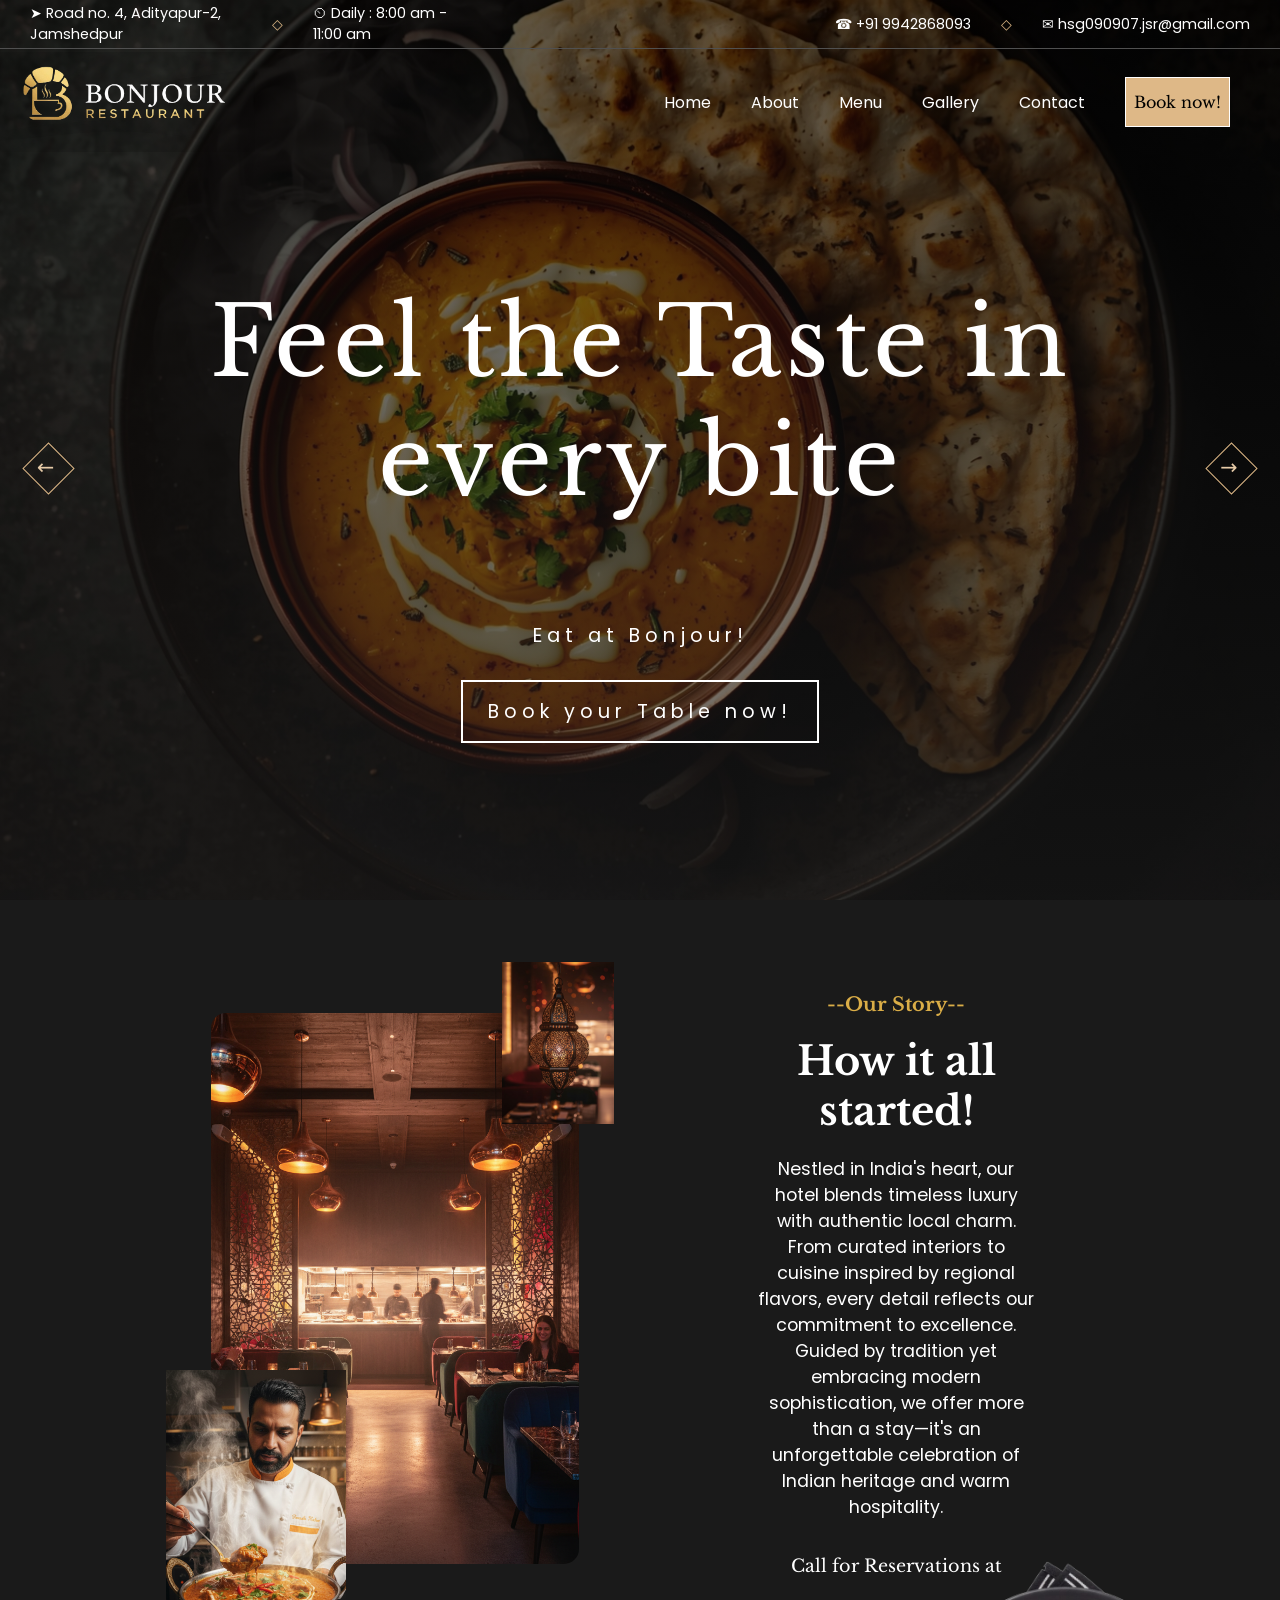
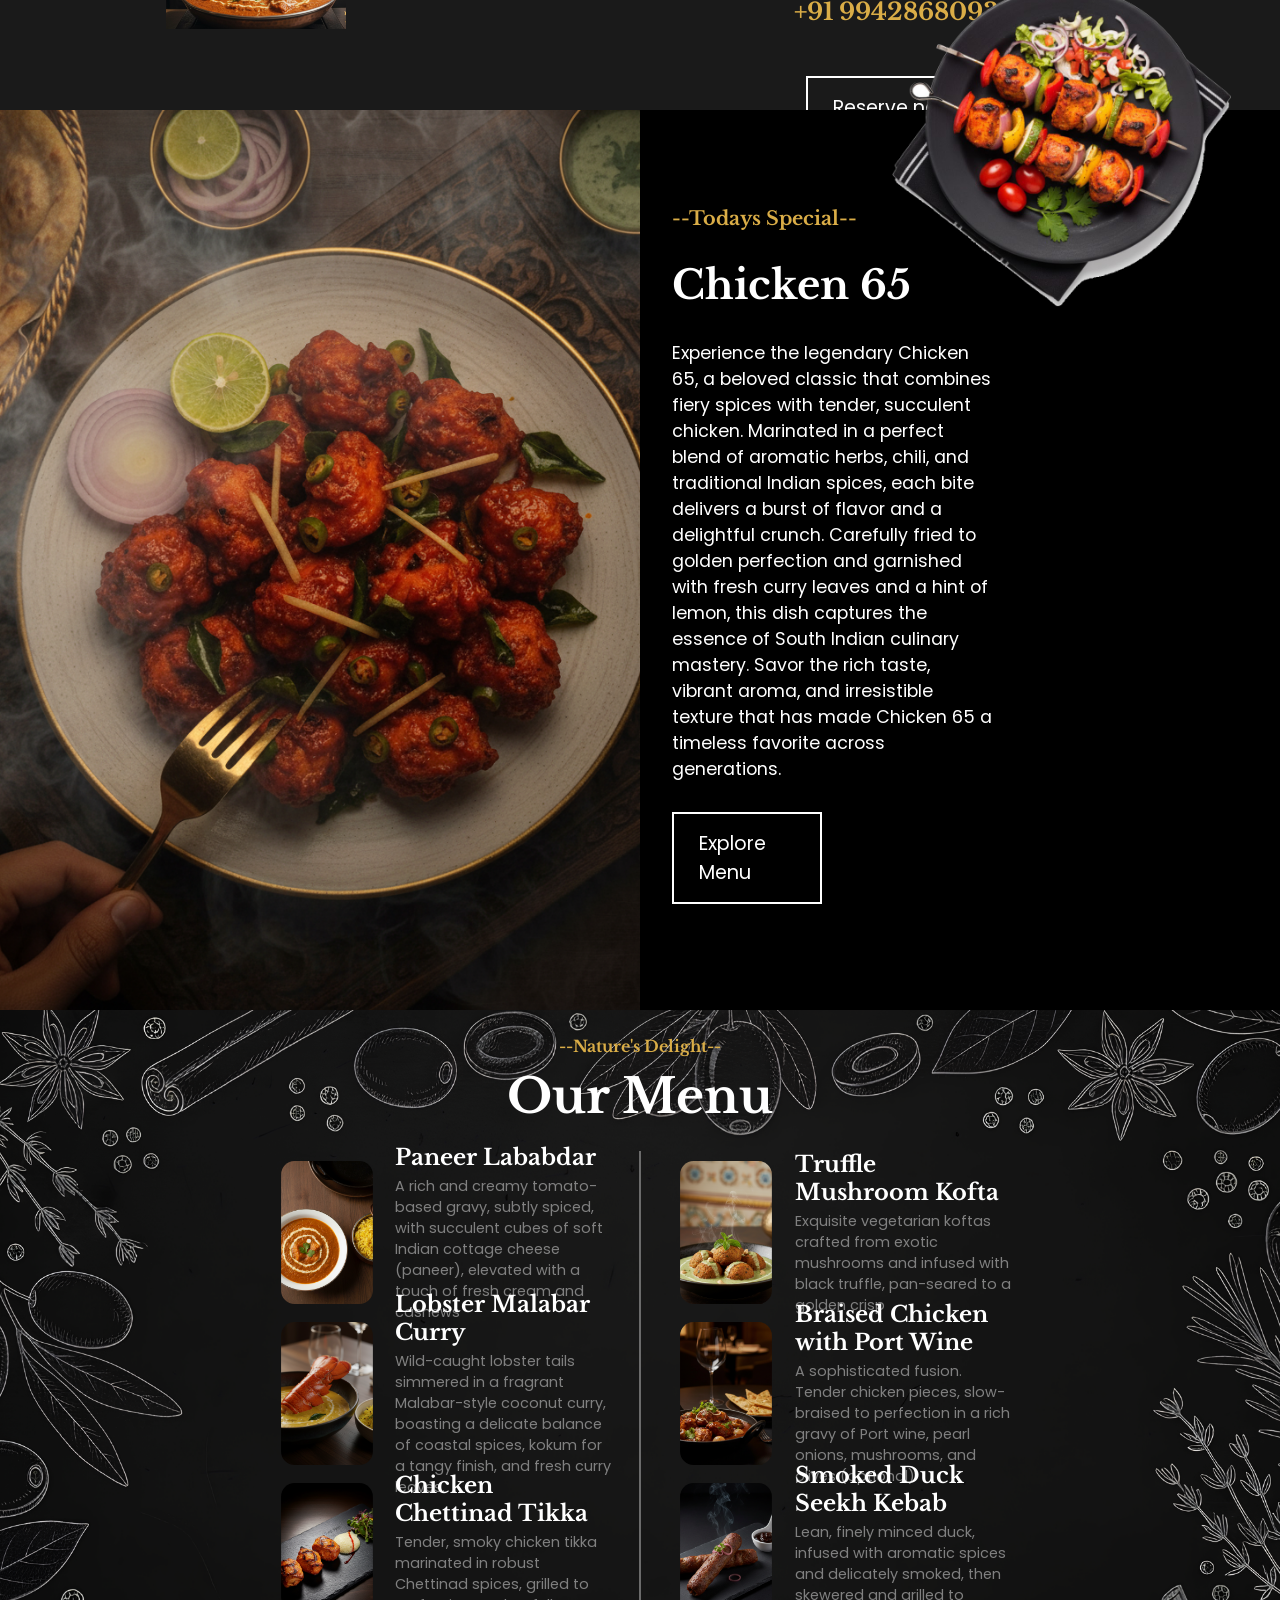
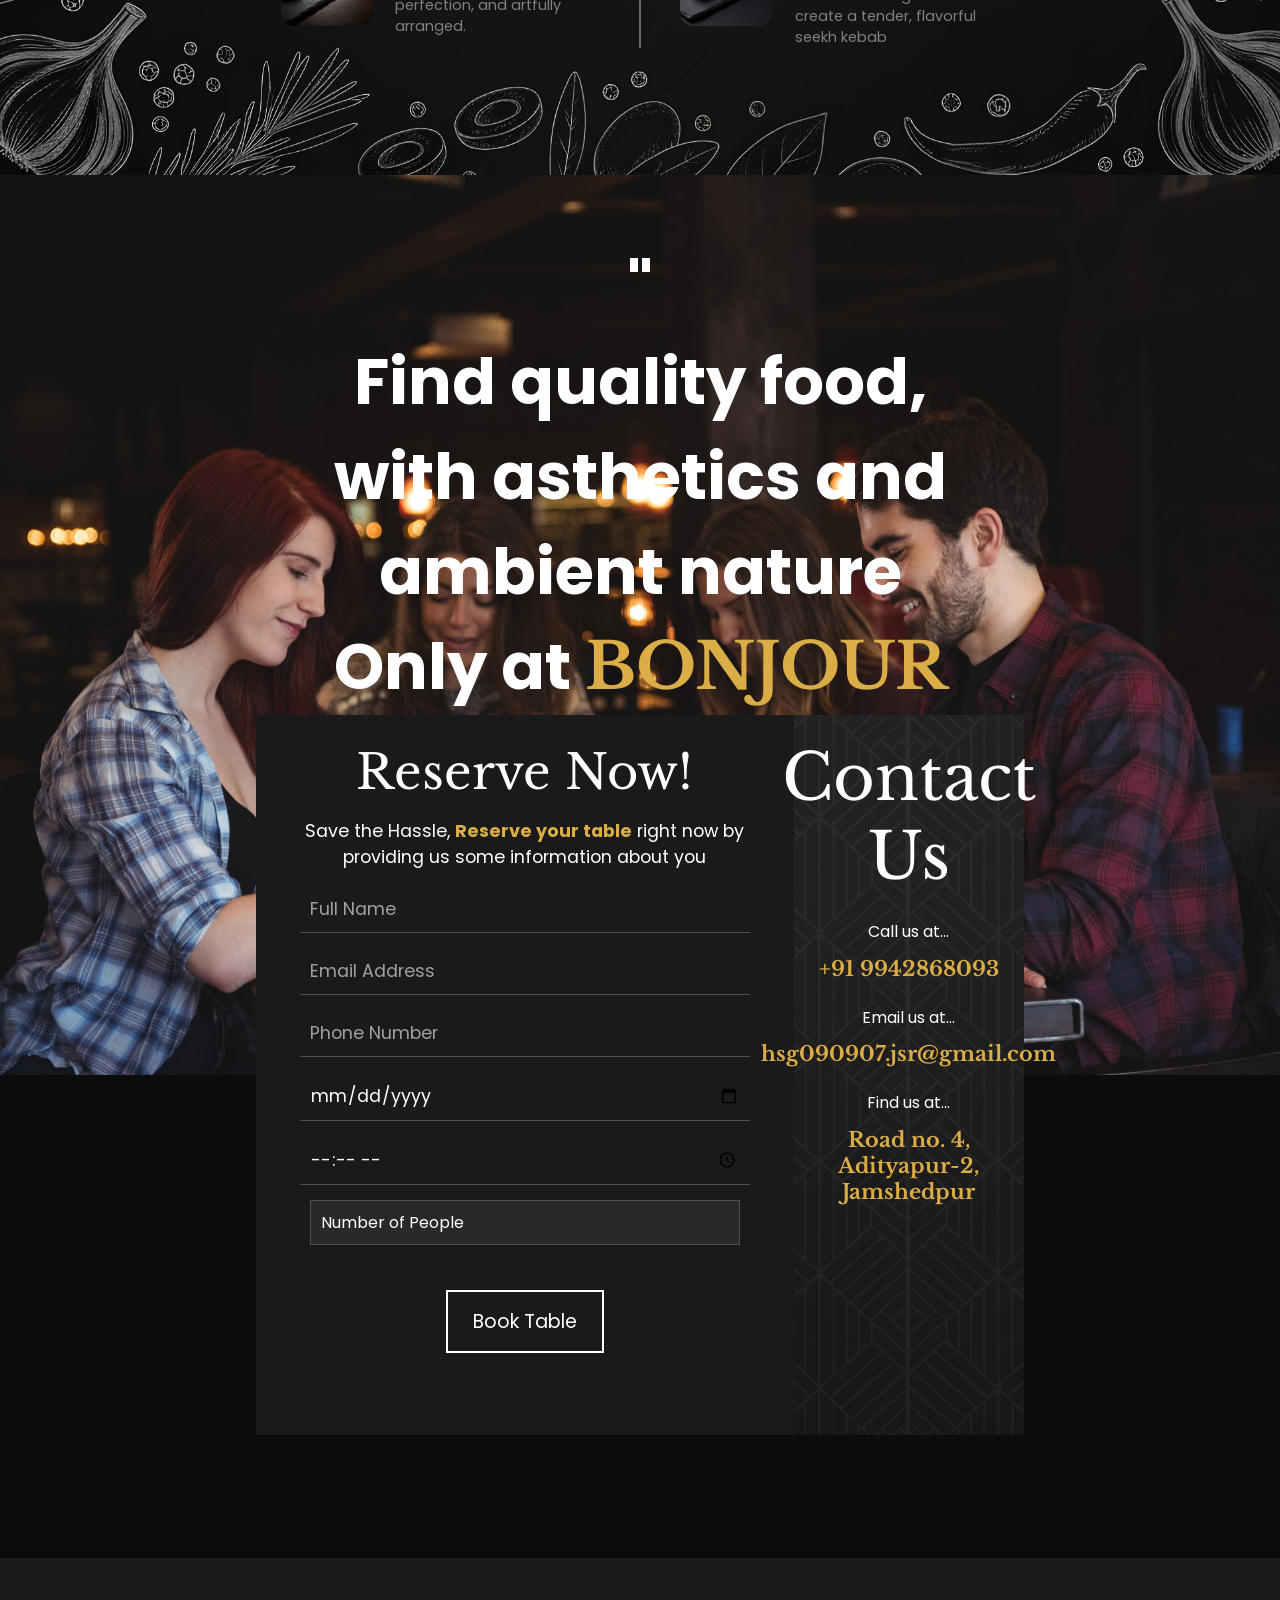
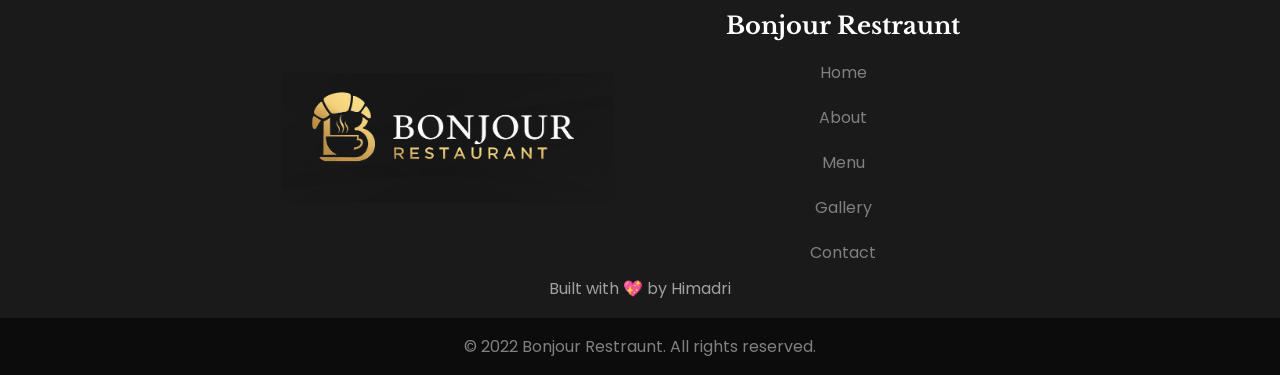
==== main.html @ b72528bc "First Commit" ====
<!DOCTYPE html>
<html lang="en">
<head>
    <meta charset="UTF-8">
    <meta name="viewport" content="width=device-width, initial-scale=1.0">
    <title>Document</title>
    <link rel="stylesheet" href="style.css">
   <link href="https://fonts.googleapis.com/css2?family=Libre+Baskerville:wght@400;700&family=Playfair+Display:wght@600&family=Poppins&display=swap" rel="stylesheet">
</head>
<body>
    <div class="main">
        <div class="welcome">
            <div class="spinner"></div>
            <h2>Bonjour</h2>
        </div>

        <div class="navbar">
            <div class="subnav">
                <div class="subnavsection">
                    <p>➤ Road no. 4, Adityapur-2, Jamshedpur</p>
                    <p style="color: #deb887;">◇</p>
                    <p>⏲ Daily : 8:00 am - 11:00 am</p>
                </div>
                <div class="subnavsection">
                    <a href="tel:+919942868093">☎ +91 9942868093</a>
                    <p style="color: #deb887;">◇</p>
                    <a href="mailto:hsg090907.jsr@gmail.com">✉︎ hsg090907.jsr@gmail.com</a>
                </div>
            </div>
            <div class="mainnav">
                <img src="logo.png" alt="Logo" class="logo">
                <div class="ul">
                    <a href="#">Home</a>
                    <a href="#">About</a>
                    <a href="#">Menu</a>
                    <a href="#">Gallery</a>
                    <a href="#">Contact</a>
                    <a href="" class="highlight">Book now!</a>
                </div>
            </div>
        </div>
        <div class="hero">
            <h2>Feel the Taste in <br>every bite</h2>
            <p>Eat at Bonjour!</p>
            <a href="#" class="cta">Book your Table now!</a>
            <div class="acont">↙</div>
            <div class="acont">↗</div>
        </div>
    </div>
    <div class="section story">
        <div class="storyImg">
            <div class="imgStoryMain"></div>
            <div class="imgStorySub"></div>
            <div class="imgStorySub2"></div>
        </div>
        <div class="storyContent">
            <h6>--Our Story--</h6>
            <h2>How it all<br> started!</h2>
            <p>Nestled in India's heart, our hotel blends timeless luxury with authentic local charm. From curated interiors to cuisine inspired by regional flavors, every detail reflects our commitment to excellence. Guided by tradition yet embracing modern sophistication, we offer more than a stay—it's an unforgettable celebration of Indian heritage and warm hospitality.</p>
            <p>Call for Reservations at</p>
            <h3>+91 9942868093</h3>
            <a href="#" class="cta">Reserve now!</a>
        </div>
    </div>
    <div class="section specials">
        <div class="marker"></div>
        <div class="dish"></div>
        <div class="specialsContent">
            <h6>--Todays Special--</h6>
            <h2>Chicken 65</h2>
            <p>Experience the legendary Chicken 65, a beloved classic that combines fiery spices with tender, succulent chicken. Marinated in a perfect blend of aromatic herbs, chili, and traditional Indian spices, each bite delivers a burst of flavor and a delightful crunch. Carefully fried to golden perfection and garnished with fresh curry leaves and a hint of lemon, this dish captures the essence of South Indian culinary mastery. Savor the rich taste, vibrant aroma, and irresistible texture that has made Chicken 65 a timeless favorite across generations.</p>
            <a href="#" class="cta">Explore Menu</a>
        </div>
    </div>
    <div class="section menu">
        <h3>--Nature's Delight--</h3>
        <h2>Our Menu</h2>
        <div class="menu-items">
            <div class="side">
                <div class="item">
                    <div class="thumbnail" style="background-image: url(i1.png);"></div>
                    <div class="about-item">
                        <h4>Paneer Lababdar</h4>
                        <p>A rich and creamy tomato-based gravy, subtly spiced, with succulent cubes of soft Indian cottage cheese (paneer), elevated with a touch of fresh cream and cashews</p>
                    </div>
                </div>
                <div class="item">
                    <div class="thumbnail" style="background-image: url(i2.png);"></div>
                    <div class="about-item">
                        <h4>Lobster Malabar Curry</h4>
                        <p>Wild-caught lobster tails simmered in a fragrant Malabar-style coconut curry, boasting a delicate balance of coastal spices, kokum for a tangy finish, and fresh curry leaves.</p>
                    </div>
                </div>
                <div class="item">
                    <div class="thumbnail" style="background-image: url(i3.png);"></div>
                    <div class="about-item">
                        <h4>Chicken Chettinad Tikka</h4>
                        <p>Tender, smoky chicken tikka marinated in robust Chettinad spices, grilled to perfection, and artfully arranged.</p>
                    </div>
                </div>
            </div>
            <div class="seperator"></div>
            <div class="side">
                <div class="item">
                    <div class="thumbnail" style="background-image: url(i4.png);"></div>
                    <div class="about-item">
                        <h4>Truffle Mushroom Kofta</h4>
                        <p>Exquisite vegetarian koftas crafted from exotic mushrooms and infused with black truffle, pan-seared to a golden crisp</p>
                    </div>
                </div>
                <div class="item">
                    <div class="thumbnail" style="background-image: url(i5.png);"></div>
                    <div class="about-item">
                        <h4>Braised Chicken with Port Wine</h4>
                        <p>A sophisticated fusion. Tender chicken pieces, slow-braised to perfection in a rich gravy of Port wine, pearl onions, mushrooms, and olives (optional)</p>
                    </div>
                </div>
                <div class="item">
                    <div class="thumbnail" style="background-image: url(i6.png);"></div>
                    <div class="about-item">
                        <h4>Smoked Duck Seekh Kebab</h4>
                        <p>Lean, finely minced duck, infused with aromatic spices and delicately smoked, then skewered and grilled to create a tender, flavorful seekh kebab</p>
                    </div>
                </div>
            </div>
        </div>
    </div>
    <div class="section contact-footer">
        <div class="contact">
            <h1>" <br> Find quality food, with asthetics and ambient nature <br> Only at <b style="font-family: var(--font-heading); color: var(--text-highlight);">BONJOUR</b></h1>
        </div>
        <div class="contactus">
            <div class="form">
                <h2>Reserve Now!</h2>
                <p>Save the Hassle, <b style="color: var(--text-highlight);">Reserve your table</b> right now by<br> providing us some information about you</p>
                <!-- form -->
                <form action="">
                    <input type="text" placeholder="Full Name" required>
                    <input type="email" placeholder="Email Address" required>
                    <input type="tel" placeholder="Phone Number" required>
                    <input type="date" required>
                    <input type="time" required>
                    <select required>
                        <option value="" disabled selected>Number of People</option>
                        <option value="1">1</option>
                        <option value="2">2</option>
                        <option value="3">3</option>
                        <option value="4">4</option>
                        <option value="5">5</option>
                        <option value="6+">6+</option>
                    </select>
                    <a style="cursor: pointer;" type="submit" class="cta">Book Table</a>
            </div>
            <div class="details">
                <h2>Contact <br> Us</h2>
                <p>Call us at...</p>
                <h3>+91 9942868093</h3>
                <p>Email us at...</p>
                <h3>hsg090907.jsr@gmail.com</h3>
                <p>Find us at...</p>
                <h3>Road no. 4, Adityapur-2, Jamshedpur</h3>
            </div>
        </div>
        <div class="footer">
            <div class="footerContainer">
                <img src="logo.png" alt="Logo" class="logo">
                <div class="list">
                    <h2>Bonjour Restraunt</h2>
                    <a href="#">Home</a>
                    <a href="#">About</a>
                    <a href="#">Menu</a>
                    <a href="#">Gallery</a>
                    <a href="#">Contact</a>
                </div>
                <p>Built with 💖 by Himadri</p>
            </div>
            <p>© 2022 Bonjour Restraunt. All rights reserved.</p>
        </div>
    </div>


    <script src="script.js"></script>
    <script src="animation_controller.js"></script>
</body>
</html>
---- style.css ----
:root {
  --font-heading: "Libre Baskerville", serif;
  --font-body: "Poppins", sans-serif;

  --primary-bg: #1a1a1a;
  --accent-bg: #292929;

  --accent-color: #deb887;
  --accent-light: #e6cba8;

  --text-highlight: #daad47;
}


/* scroll bar decoration */
::-webkit-scrollbar {
  width: 8px;
}
::-webkit-scrollbar-track {
  background: var(--primary-bg);
}
::-webkit-scrollbar-thumb {
  background: var(--accent-color);
  border-radius: 10px;
}


body {
  background-color: var(--primary-bg);
  padding: 0;
  margin: 0;
  overflow-x: hidden;
  scroll-behavior: smooth;
}
.main {
  width: 100%;
  height: 100vh;
  display: flex;
  justify-content: center;
  align-items: center;
  flex-direction: column;
  background: 
    /* translucent overlay */
    linear-gradient(rgba(0, 0, 0, 0.6), rgba(31, 31, 31, 0.6)),
    /* your background image */
    url('bg.jpg');
  background-size: cover;
  background-position: center;
  background-repeat: no-repeat;
  animation: background 30s infinite;
  background-attachment: fixed;
}



@keyframes background {
  0%{
    background: linear-gradient(rgba(0, 0, 0, 0.6), rgba(31, 31, 31, 0.6)), url(bg.jpg);
    background-size: 100%;
    background-position: center center;
    background-repeat: no-repeat;
    background-attachment: fixed;
  }
  33.2%{
    background: linear-gradient(rgba(0, 0, 0, 0.6), rgba(31, 31, 31, 0.6)), url(bg.jpg);
    background-size: 112%;
    background-position: center center;
    background-repeat: no-repeat;
    background-attachment: fixed;
  }

  33.3%{
    background: linear-gradient(rgba(0, 0, 0, 0.6), rgba(31, 31, 31, 0.6)), url(bg2.jpg);
    background-size: 100%;
    background-position: center center;
    background-repeat: no-repeat;
    background-attachment: fixed;
  }
  66.5% {
    background: linear-gradient(rgba(0, 0, 0, 0.6), rgba(31, 31, 31, 0.6)), url(bg2.jpg);
    background-size: 112%;
    background-position: center center;
    background-repeat: no-repeat;
    background-attachment: fixed;
  }

  66.6%{
    background: linear-gradient(rgba(0, 0, 0, 0.6), rgba(31, 31, 31, 0.6)), url(bg3.jpg);
    background-size: 100%;
    background-position: center center;
    background-repeat: no-repeat;
    background-attachment: fixed;
  }
  99.9% {
    background: linear-gradient(rgba(0, 0, 0, 0.6), rgba(31, 31, 31, 0.6)), url(bg3.jpg);
    background-size: 112%;
    background-position: center center;
    background-repeat: no-repeat;
    background-attachment: fixed;
  }

  100% {
    background-image: url(bg.jpg);
    background-size: 100%;
    background-position: center center;
    background-repeat: no-repeat;
    background-attachment: fixed;
  }
}

.welcome {
  width: 100vw;
  height: 100vh;
  display: flex;
  justify-content: center;
  align-items: center;
  flex-direction: column;
  background-color: var(--accent-color);
  transition: transform 1s ease, opacity 2s ease;
  position: fixed;
  top: 0;
  left: 0;
  z-index: 1000;
}

.spinner {
  width: 100px;
  height: 100px;
  border-radius: 50%;
  border: 3px solid white;
  border-top: 3px solid #a17a47;
  animation: spin 1s linear infinite;
  z-index: 999;
}

.hide {
  animation: hide 0.7s forwards;
}

@keyframes hide {
  0% {
    transform: translateX(0);
  }
  100% {
    transform: translateX(-100%);
  }
}

@keyframes spin {
  0% {
    transform: rotate(0deg);
  }
  100% {
    transform: rotate(360deg);
  }
}

.welcome h2 {
  font-family: var(--font-heading);
  font-size: 4rem;
  color: var(--accent-bg);
  -webkit-text-stroke: 1px var(--accent-bg);
  margin-top: 20px;
}

.navbar {
  width: 100%;
  height: 175px;
  background-color: transparent;
  position: fixed;
  top: 0;
  left: 0;
  display: flex;
  justify-content: center;
  align-items: center;
  flex-direction: column;
  z-index: 100;
  transition: all 0.3s ease;
}

.subnav {
  width: 100%;
  height: 27.5%;
  background-color: transparent;
  border-bottom: 0.9px solid #505050;
  display: flex;
  justify-content: space-between;
  align-items: center;
  flex-direction: row;
}

.subnavsection {
  width: 33.33%;
  height: 100%;
  display: flex;
  justify-content: center;
  align-items: center;
  gap: 30px;
}

.subnavsection:first-child{
  justify-content: flex-start;
  margin-left: 30px;
}

.subnavsection:last-child{
  justify-content: flex-end;
  margin-right: 30px;
}

.subnavsection>p{
  font-family: var(--font-body);
  font-size: 0.9rem;
  color: white;
}

.subnavsection>a{
  font-family: var(--font-body);
  font-size: 0.9rem;
  color: white;
  cursor: pointer;
  text-decoration: none;
  transition: all 0.5s ease;
}

.subnavsection>a:hover{
  color: var(--accent-light);
}

.mainnav {
  width: 100%;
  height: 72.5%;
  background-color: transparent;
  display: flex;
  justify-content: space-between;
  align-items: center;
  flex-direction: row;
}

.logo{
  width: 255px;
  height: 100px;
}

.ul{
  list-style: none;
  display: flex;
  justify-content: center;
  align-items: center;
  gap: 40px;
  margin-right: 50px;
}
.ul > a {
  position: relative;  /* crucial */
  font-family: var(--font-body);
  font-size: 1rem;
  color: white;
  cursor: pointer;
  text-decoration: none;
  transition: color 0.5s ease;
}

.ul > a::after {
  content: "";
  position: absolute;
  left: 0;
  bottom: -3px;             /* below the text */
  height: 2px;              /* thickness of dash */
  width: 100%;              /* full width of link */
  background: var(--accent-light);
  transform: scaleX(0);     /* start hidden */
  transform-origin: left;   /* slide from left */
  transition: transform 0.3s ease;
}

.ul > a:hover::after {
  transform: scaleX(1);     /* show the dash */
}

.ul > a:hover {
  color: var(--accent-light);
}


.ul>a:last-child{
  background-color: var(--accent-color);
  font-family: var(--font-heading);
  padding: 14px 8px;
  border: 1px solid white;
  color: black;
}
.ul>a:last-child:hover{
  background-color: transparent;
  padding: 14px 8px;
  color: white;
}
.hero {
  width: 100%;
  height: calc(100vh - 175px);
  background-color: transparent;
  margin-top: 125px;
  display: flex;
  justify-content: center;
  align-items: center;
  flex-direction: column;
  letter-spacing: 5px;
}

.hero>h2{
  font-family: var(--font-heading);
  font-size: 6rem;
  font-weight: 200;
  color: white;
  text-align: center;
  letter-spacing: 4px;
  margin: 0;
  margin-bottom: 100px;
  animation: textAppear 1s ease forwards;
}

.hero>p{
  font-family: var(--font-body);
  font-size: 1.2rem;
  color: white;
  margin: 0;
  animation: textAppear 2s ease forwards;
}

.cta{
  margin-top: 30px;
  font-family: var(--font-body);
  font-size: 1.2rem;
  color: white;
  text-decoration: none;
  padding: 15px 25px;
  border: 2px solid white;
  transition: all 0.5s ease;
  animation: textAppear 3s ease forwards;
}


.cta:hover{
  background-color: var(--accent-color);
  color: black;
  border: 2px solid var(--accent-color);
}

/* time to add some animations to the text that appear on the page load */

@keyframes textAppear {
  0% {
    opacity: 0;
    transform: translateY(40px);
  }
  100% {
    opacity: 1;
    transform: translateY(0);
  }
}


.acont{
  width: 35px;
  height: 35px;
  position: absolute;
  cursor: pointer;
  display: flex;
  justify-content: center;
  align-items: center;
  border: 1px solid var(--accent-color);
  transform: rotateZ(45deg);
  color: var(--accent-light);
  font-size: 1.3rem;
  text-align: center;
  transition: all 0.3s ease;
}
/* move the 2 acont  to the right and elft coreners respectively*/

.acont:hover{
  background-color: var(--accent-color);
  color: black;
}

.acont:first-of-type{
  top: 50%;
  left: 30px;
}
.acont:last-of-type{
  top: 50%;
  right: 30px;
}


.section{
  width: 100%;
  height: 100vh;
  background-color: var(--primary-bg);
}

.story{
  display: flex;
  justify-content: space-between;
  align-items: center;
  flex-direction: row;
  height: 90vh;
}

.storyImg{
  width: 35%;
  height: 80%;
  margin-left: 13%;
  display: flex;
  justify-content: center;
  align-items: center;
  flex-direction: column;
  position: relative;
}

.imgStoryMain{
  width: 82%;
  height: 85%;
  background-image: url(story2.png);
  background-position: center;
  background-size: cover;
  background-repeat: no-repeat;
  position: absolute;
  top: 5%;
  right: 8%;
  border-radius: 15px;
}

.imgStorySub{
  height: 40%;
  width: 40%;
  position: absolute;
  bottom: 0;
  left: 0;
  background-image: url(story1.png);
  background-position: center;
  background-size: cover;
  background-repeat: no-repeat;
}
.imgStorySub2{
  height: 25%;
  width: 25%;
  position: absolute;
  top: -3%;
  right: 0;
  background-image: url(story3.png);
  background-position: center;
  background-size: cover;
  background-repeat: no-repeat;
}

.storyContent{
  width: 40%;
  height: 90%;
  margin-right: 10%;
  display: flex;
  justify-content: flex-start;
  align-items: center;
  flex-direction: column;
  gap: 20px;

}

.storyContent>h6{
  font-family: var(--font-heading);
  font-size: 1.2rem;
  color: var(--text-highlight);
  margin: 0;
  margin-top: 10%;
}

.storyContent>h2{
  font-family: var(--font-heading);
  font-size: 2.5rem;
  color: white;
  margin: 0;
  text-align: center;
}

.storyContent>p{
  font-family: var(--font-body);
  font-size: 1.1rem;
  color: white;
  margin: 0;
  text-align: center;
  width: 55%;
}

.storyContent>p:last-of-type{
  font-family: var(--font-heading);
  margin-top: 3%;
}

.storyContent>h3{
  font-family: var(--font-heading);
  font-size: 1.5rem;
  color: var(--text-highlight);
  margin: 0;
}


.specials{
  background-color: black;
  display: flex;
  justify-content: center;
  align-items: center;
  flex-direction: row;
  height: 100vh;
  position: relative;
}

.dish{
  width: 50%;
  height: 100%;
  background-image: url(special.png);
  background-position: center;
  background-size: cover;
  background-repeat: no-repeat;
}

.specialsContent{
  width: 50%;
  height: 100%;
  display: flex;
  justify-content: flex-start;
  align-items: left;
  flex-direction: column;
}

.specialsContent>h6{
  font-family: var(--font-heading);
  font-size: 1.2rem;
  color: var(--text-highlight);
  margin: 0;
  margin-top: 15%;
  margin-left: 5%;
}

.specialsContent>h2{
  font-family: var(--font-heading);
  font-size: 2.5rem;
  color: white;
  margin: 0;
  text-align: left;
  margin-top: 30px;
  margin-left: 5%;
}

.specialsContent>p{
  font-family: var(--font-body);
  font-size: 1.1rem;
  color: white;
  margin: 0;
  text-align: left;
  width: 50%;
  margin-top: 30px;
  margin-left: 5%;
}

.specialsContent>.cta{
  width: 15%;
  margin-left: 5%;
}

.marker{
  position: absolute;
  width: 400px;
  height: 400px;
  background-image: url(marker.png);
  background-position: center;
  background-size: cover;
  background-repeat: no-repeat;
  top: -20%;
  right: 1.5%;
}

.menu{
  display: flex;
  justify-content: flex-start;
  align-items: center;
  flex-direction: column;
  background-image: url(bgmenu.png);
  background-position: center;
  background-repeat: no-repeat;
  background-size: cover;
  height: 85vh;
}


.menu>h3{
  font-family: var(--font-heading);
  font-size: 1rem;
  color: var(--text-highlight);
  margin: 0;
  margin-top: 2%;
}

.menu>h2{
  font-family: var(--font-heading);
  font-size: 3rem;
  color: white;
  margin: 0;
  margin-top: 10px;
}

.menu-items{
  width: 60%;
  height: 65%;
  margin-top: 2%;
  display: flex;
  justify-content: center;
  align-items: center;
  flex-direction: row;
  gap: 15px;
}

.side{
  width: 48%;
  height: 100%;
}

.item{
  height: 32%;
  width: 95%;
  margin-left: 2.5%;
  margin-block: 0.5%;
  display: flex;
  flex-direction: row;
  justify-content: flex-start;
  align-items: center;
}

.thumbnail{
  height: 100%;
  width: 30%;
  background-position: center;
  background-size: cover;
  background-repeat: no-repeat;
  margin-left: 3%;
  scale: 0.9;
  border-radius: 15px;
}

.about-item{
  width: 65%;
  height: 100%;
  margin-left: 5%;
  display: flex;
  flex-direction: column;
  justify-content: center;
  align-items: left;
}

.about-item>h4{
  font-family: var(--font-heading);
  font-size: 1.4rem;
  color: white;
  margin: 0;
}

.about-item>p{
  font-family: var(--font-body);
  font-size: 0.9rem;
  color: grey;
  margin: 0;
  margin-top: 5px;
}


.seperator{
  width: 0.2%;
  height: 100%;
  background-color: #6b6b6b;
}


.contact-footer{
  width: 100%;
  height: 200vh;
  background-color: #0c0c0c;
  display: flex;
  justify-content: flex-start;
  align-items: center;
  flex-direction: column;
  position: relative;
}

.contact{
  width: 100%;
  height: 50%;
  background-image: url(contact.png);
  background-position: bottom;
  background-size: cover;
  background-repeat: no-repeat;
  display: flex;
  justify-content: flex-start;
  align-items: center;
  flex-direction: column;
}

.contact>h1{
  font-family: var(--font-body);
  font-size: 4rem;
  color: white;
  margin: 0;
  margin-top: 5%;
  width: 50%;
  text-align: center;
}


.contactus{
  position: absolute;
  width: 60%;
  height: 40%;
  background-color: var(--primary-bg);
  top: 50%;
  left: 50%;
  transform: translate(-50%, -50%);
  display: flex;
  justify-content: center;
  align-items: center;
  flex-direction: row;
}

.form{
  width: 70%;
  height: 100%;
  justify-content: flex-start;
  align-items: center;
  display: flex;
  flex-direction: column;
}

.form>h2{
  font-family: var(--font-heading);
  color: white;
  font-size: 3rem;
  font-weight: 200;
  margin: 0;
  margin-top: 5%;
}
.form>p{
  font-family: var(--font-body);
  color: white;
  font-size: 1.1rem;
  margin: 0;
  margin-top: 3%;
  text-align: center;
}

.form>form{
  width: 80%;
  height: auto;
  margin-top: 3%;
  display: flex;
  justify-content: center;
  align-items: center;
  flex-direction: column;
  gap: 15px;
}

.form>form>input, .form>form>textarea{
  width: 100%;
  padding: 10px;
  border: none;
  border-bottom: 1px solid #505050;
  background-color: transparent;
  color: white;
  font-family: var(--font-body);
  font-size: 1.1rem;
  height: 20%;
  resize: none;
}

.form>form>textarea:focus, .form>form>input:focus{
  outline: none;
}

/* lets customize the select field too
 */

.form>form>select{
  width: 100%;
  padding: 10px;
  border: 1px solid #505050;
  background-color: var(--accent-bg);
  color: white;
  font-family: var(--font-body);
  font-size: 1rem;
  appearance: none;
  -webkit-appearance: none;
  -moz-appearance: none;
  background-image: url('dropdown-arrow.png');
  background-repeat: no-repeat;
  background-position: right 10px center;
  background-size: 15px;
}

.form>form>input::placeholder, .form>form>textarea::placeholder{
  color: #a0a0a0;
}


.details{
  width: 30%;
  height: 100%;
  background-image: url(bgcontact.png);
  background-position: center;
  background-size: cover;
  background-repeat: repeat;
  display: flex;
  justify-content: flex-start;
  align-items: center;
  flex-direction: column;
}

.details>h2{
  font-family: var(--font-heading);
  color: white;
  font-size: 4rem;
  font-weight: 200;
  margin: 0;
  margin-top: 10%;
  text-align: center;
}

.details>p{
  font-family: var(--font-body);
  color: white;
  font-size: 1rem;
  margin: 0;
  margin-top: 5%;
  text-align: center;
}

.details>p:first-of-type{
  margin-top: 10%;
}

.details>h3{
  font-family: var(--font-heading);
  color: var(--text-highlight);
  font-size: 1.3rem;
  margin: 0;
  margin-top: 5%;
  text-align: center;
  margin-bottom: 5%;
}

.footer{
  width: 100%;
  height: 50%;
  display: flex;
  justify-content: flex-end;
  align-items: center;
  flex-direction: column;
}

.footerContainer{
  width: 100%;
  height: 40%;
  background-color: var(--primary-bg);
  display: flex;
  justify-content: space-between;
  align-items: center;
  flex-direction: row;
  position: relative;
}

.footerContainer>.logo{
  scale: 1.3;
  margin-left: 25%;
}

.list{
  list-style: none;
  display: flex;
  justify-content: center;
  align-items: center;
  gap: 40px;
  margin-right: 50px;
  display: flex;
  flex-direction: column;
  justify-content: flex-start;
  align-items: center;
  gap: 20px;
  margin-right: 25%;
}

.list>h2{
  font-family: var(--font-heading);
  color: white;
  font-size: 1.5rem;
  margin: 0;
}

.list>a{
  font-family: var(--font-body);
  color: grey;
  font-size: 1rem;
  text-decoration: none;
  transition: color 0.5s ease;
}

.list > a:hover {
  color: var(--accent-light);
}


.footerContainer>p{
  font-family: var(--font-body);
  color: #a0a0a0;
  font-size: 1rem;
  position: absolute;
  top: 85%;
  left: 50%;
  transform: translate(-50%, -15%);
  transition: all 0.5s ease;
}

.footerContainer>p:hover{
  color: var(--accent-light);
  cursor: pointer;
}
.footer>p{
  font-family: var(--font-body);
  color: grey;
  font-size: 1rem;
}
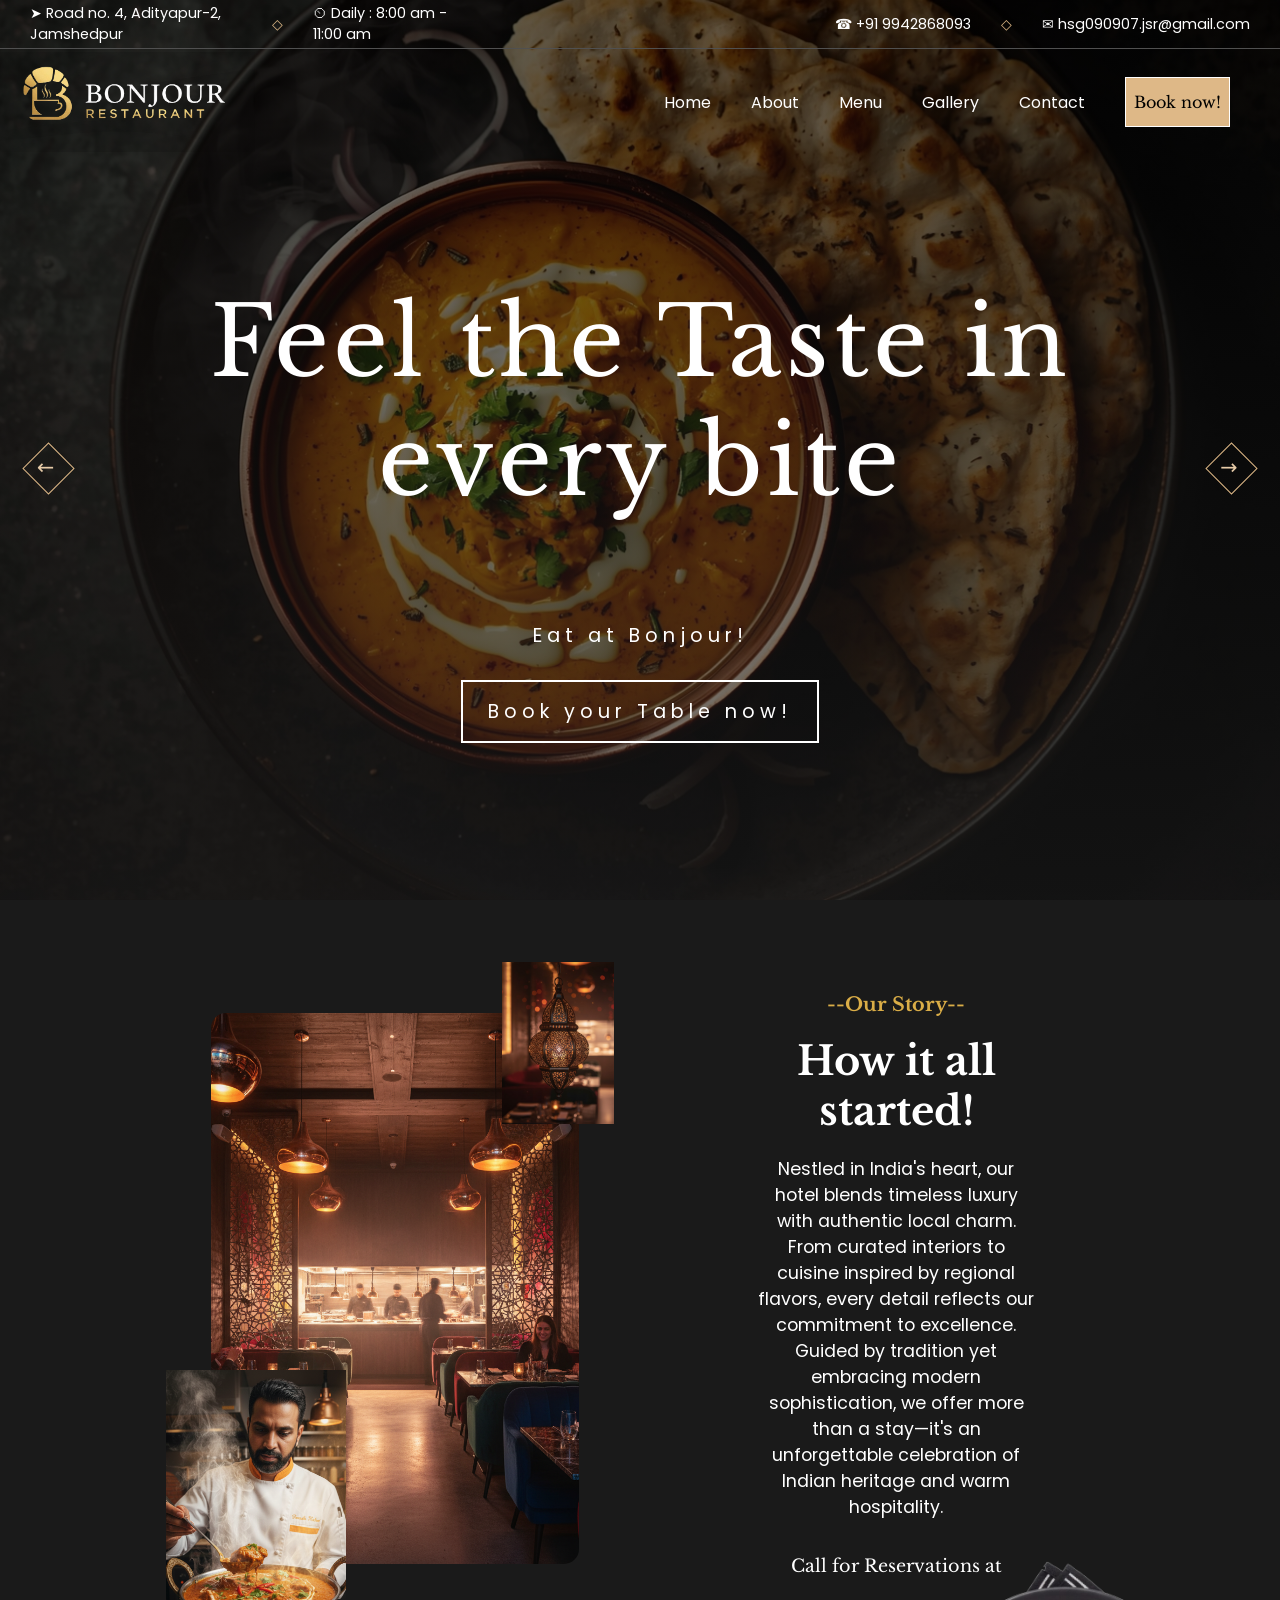
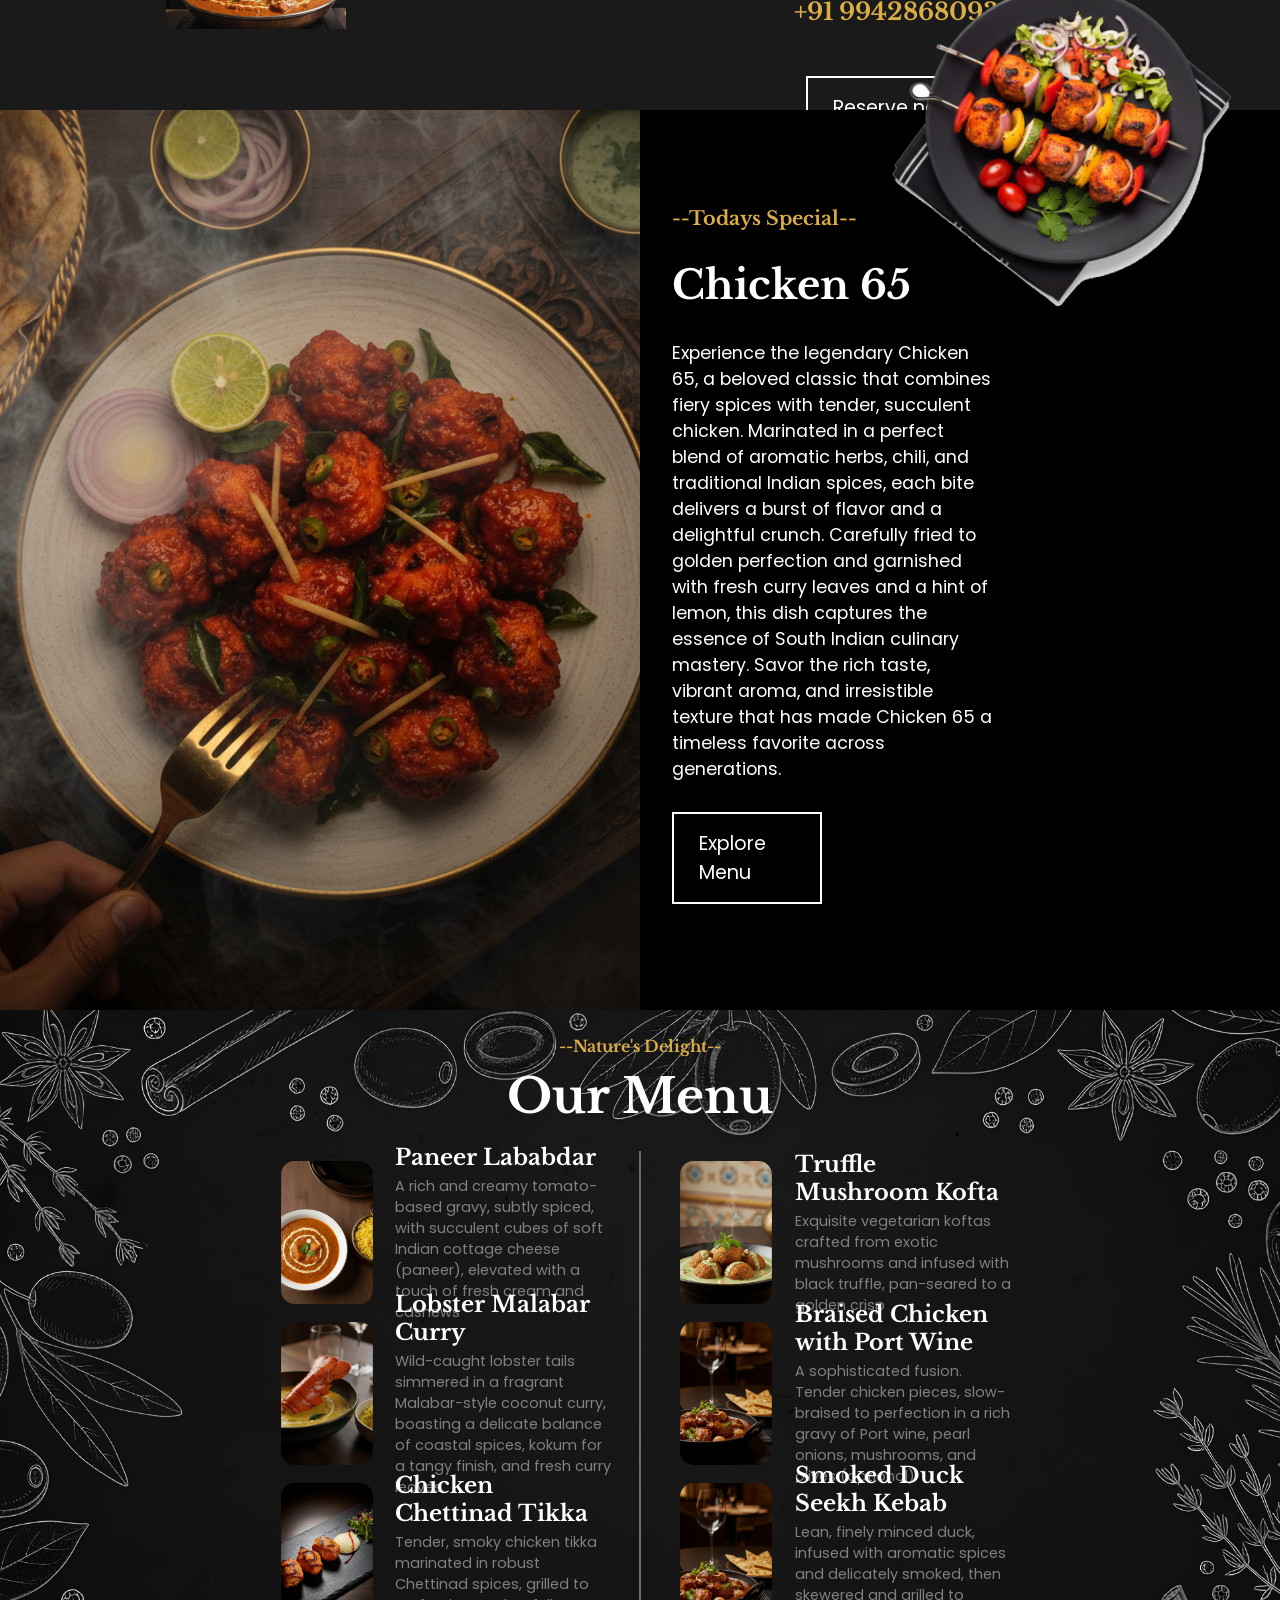
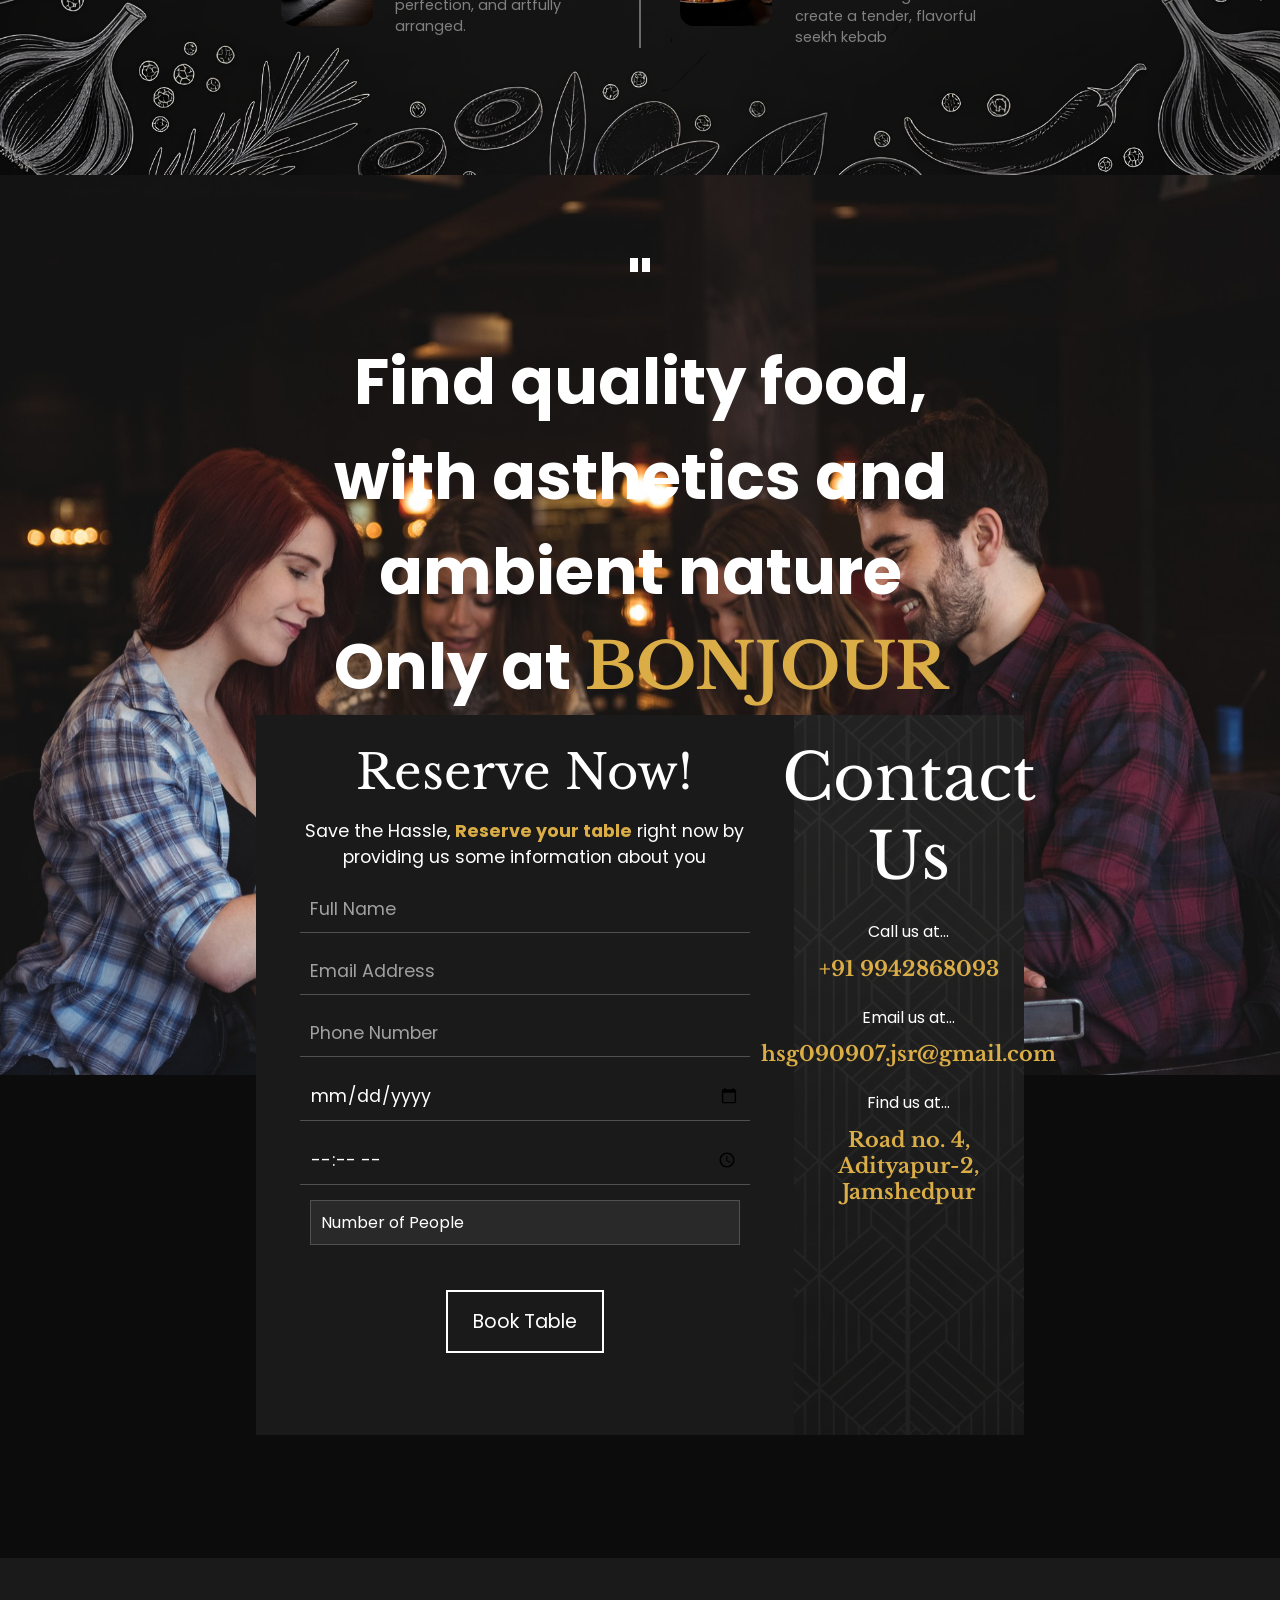
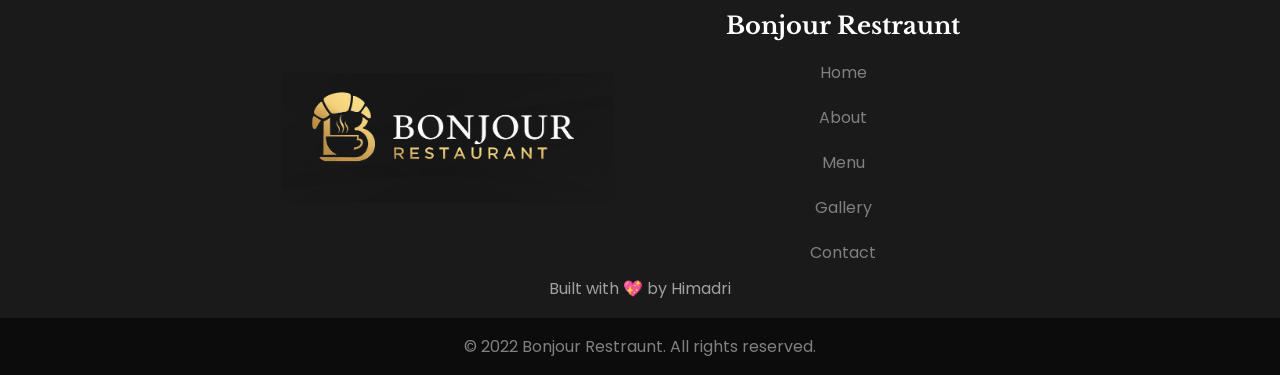
==== commit 1fe14453: "finalised everything" ====
--- a/main.html
+++ b/main.html
@@ -116,7 +116,7 @@
                     </div>
                 </div>
                 <div class="item">
-                    <div class="thumbnail" style="background-image: url(i6.png);"></div>
+                    <div class="thumbnail" style="background-image: url(i5.png);"></div>
                     <div class="about-item">
                         <h4>Smoked Duck Seekh Kebab</h4>
                         <p>Lean, finely minced duck, infused with aromatic spices and delicately smoked, then skewered and grilled to create a tender, flavorful seekh kebab</p>
--- a/style.css
+++ b/style.css
@@ -930,4 +930,15 @@
   font-family: var(--font-body);
   color: grey;
   font-size: 1rem;
+}
+
+.hidden{
+  opacity: 0;
+  transform: translateY(20px);
+  transition: opacity 0.6s ease-out, transform 0.6s ease-out;
+}
+
+.show{
+  opacity: 1;
+  transform: translateY(0);
 }
